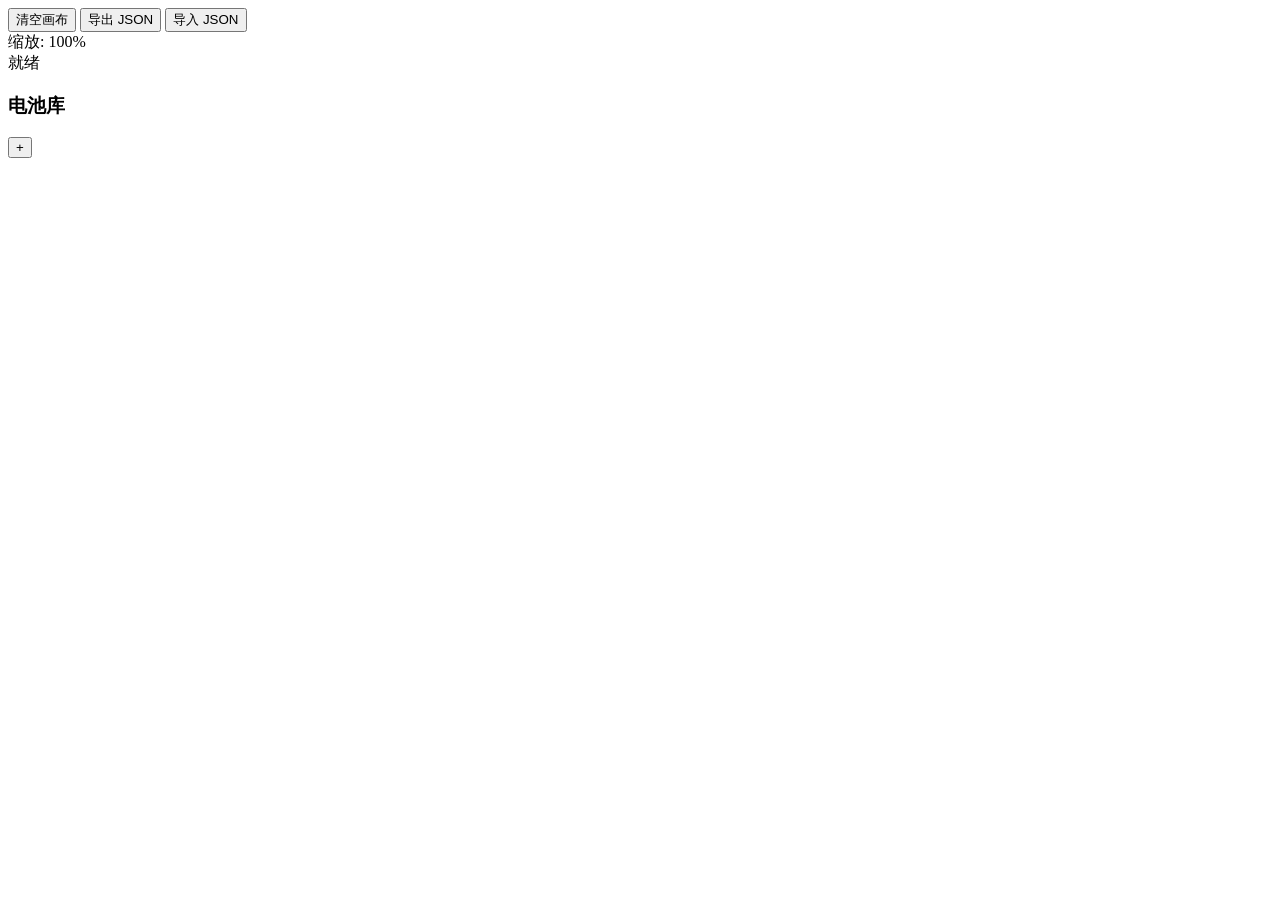
==== index.html @ bd3c2649 "Create index.html" ====
<!DOCTYPE html>
<html lang="zh-CN">
<head>
    <meta charset="UTF-8">
    <meta name="viewport" content="width=device-width, initial-scale=1.0, user-scalable=no">
    <title>Grasshopper 风格电池编辑器</title>
    <link rel="stylesheet" href="css/style.css">
</head>
<body>
    <div class="app-container">
        <!-- 顶部工具栏 -->
        <div class="toolbar">
            <div class="toolbar-left">
                <button id="clearCanvas" class="tool-btn">清空画布</button>
                <button id="exportJson" class="tool-btn">导出 JSON</button>
                <button id="importJson" class="tool-btn">导入 JSON</button>
                <input type="file" id="importFile" accept=".json" style="display: none;">
            </div>
            <div class="toolbar-center">
                <span class="zoom-info">缩放: <span id="zoomLevel">100</span>%</span>
            </div>
            <div class="toolbar-right">
                <span class="status" id="status">就绪</span>
            </div>
        </div>

        <!-- 主体区域 -->
        <div class="main-content">
            <!-- 左侧电池库 -->
            <div class="component-library">
                <div class="library-header">
                    <h3>电池库</h3>
                    <button id="addCustomComponent" class="icon-btn" title="添加自定义电池">+</button>
                </div>
                <div class="library-items" id="componentLibrary">
                    <!-- 预设电池组件将动态生成 -->
                </div>
            </div>

            <!-- 右侧画布区域 -->
            <div class="canvas-container">
                <canvas id="canvas" class="canvas"></canvas>
                <!-- 右键菜单 -->
                <div class="context-menu" id="contextMenu" style="display: none;">
                    <div class="context-item" data-action="delete">删除电池</div>
                    <div class="context-item" data-action="rename">重命名</div>
                    <div class="context-item" data-action="addInput">添加输入端口</div>
                    <div class="context-item" data-action="addOutput">添加输出端口</div>
                    <div class="context-divider"></div>
                    <div class="context-item" data-action="duplicate">复制</div>
                </div>
            </div>
        </div>
    </div>

    <script src="js/components.js"></script>
    <script src="js/canvas.js"></script>
    <script src="js/main.js"></script>
</body>
</html>
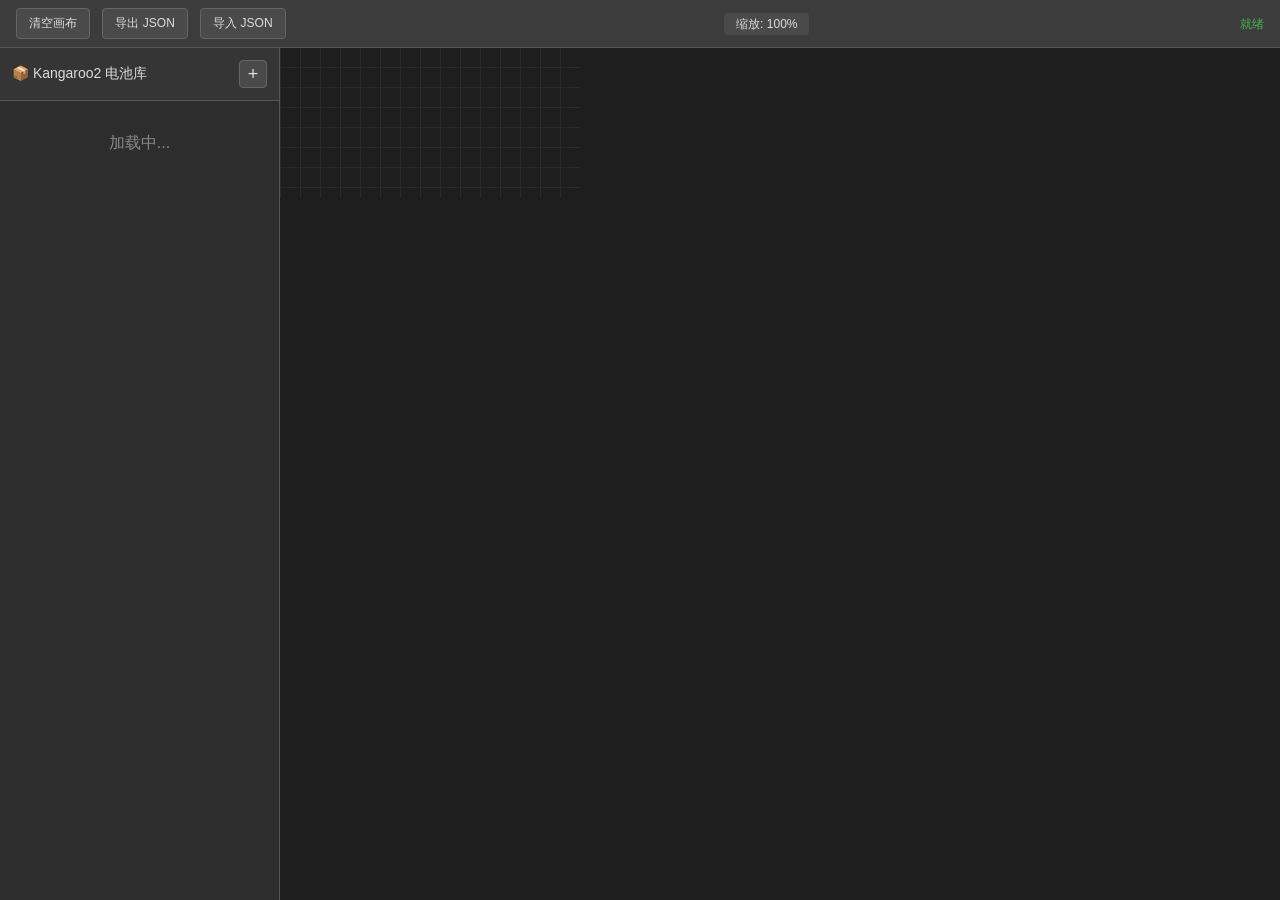
==== commit 4d89f0b3: "Update index.html" ====
--- a/index.html
+++ b/index.html
@@ -3,7 +3,7 @@
 <head>
     <meta charset="UTF-8">
     <meta name="viewport" content="width=device-width, initial-scale=1.0, user-scalable=no">
-    <title>Grasshopper 风格电池编辑器</title>
+    <title>Grasshopper 风格电池编辑器 - Kangaroo2</title>
     <link rel="stylesheet" href="css/style.css">
 </head>
 <body>
@@ -29,11 +29,12 @@
             <!-- 左侧电池库 -->
             <div class="component-library">
                 <div class="library-header">
-                    <h3>电池库</h3>
+                    <h3>📦 Kangaroo2 电池库</h3>
                     <button id="addCustomComponent" class="icon-btn" title="添加自定义电池">+</button>
                 </div>
                 <div class="library-items" id="componentLibrary">
-                    <!-- 预设电池组件将动态生成 -->
+                    <!-- 电池将动态生成 -->
+                    <div style="color: #888; text-align: center; padding: 20px;">加载中...</div>
                 </div>
             </div>
 
@@ -42,12 +43,12 @@
                 <canvas id="canvas" class="canvas"></canvas>
                 <!-- 右键菜单 -->
                 <div class="context-menu" id="contextMenu" style="display: none;">
-                    <div class="context-item" data-action="delete">删除电池</div>
-                    <div class="context-item" data-action="rename">重命名</div>
-                    <div class="context-item" data-action="addInput">添加输入端口</div>
-                    <div class="context-item" data-action="addOutput">添加输出端口</div>
+                    <div class="context-item" data-action="delete">🗑️ 删除电池</div>
+                    <div class="context-item" data-action="rename">✏️ 重命名</div>
+                    <div class="context-item" data-action="addInput">➕ 添加输入端口</div>
+                    <div class="context-item" data-action="addOutput">➕ 添加输出端口</div>
                     <div class="context-divider"></div>
-                    <div class="context-item" data-action="duplicate">复制</div>
+                    <div class="context-item" data-action="duplicate">📋 复制</div>
                 </div>
             </div>
         </div>
--- a/css/style.css
+++ b/css/style.css
@@ -0,0 +1,285 @@
+* {
+    margin: 0;
+    padding: 0;
+    box-sizing: border-box;
+    user-select: none;
+}
+
+body {
+    font-family: 'Segoe UI', Tahoma, Geneva, Verdana, sans-serif;
+    overflow: hidden;
+    background: #2a2a2a;
+}
+
+.app-container {
+    display: flex;
+    flex-direction: column;
+    height: 100vh;
+    width: 100vw;
+}
+
+/* 工具栏样式 */
+.toolbar {
+    background: #3c3c3c;
+    border-bottom: 1px solid #555;
+    padding: 8px 16px;
+    display: flex;
+    justify-content: space-between;
+    align-items: center;
+    color: #ddd;
+    height: 48px;
+}
+
+.tool-btn {
+    background: #4a4a4a;
+    border: 1px solid #666;
+    color: #ddd;
+    padding: 6px 12px;
+    margin-right: 8px;
+    cursor: pointer;
+    border-radius: 4px;
+    font-size: 12px;
+    transition: all 0.2s;
+}
+
+.tool-btn:hover {
+    background: #5a5a5a;
+    border-color: #888;
+}
+
+.tool-btn:active {
+    transform: scale(0.98);
+}
+
+.zoom-info {
+    background: #4a4a4a;
+    padding: 4px 12px;
+    border-radius: 4px;
+    font-size: 12px;
+}
+
+.status {
+    font-size: 12px;
+    color: #4caf50;
+}
+
+/* 主内容区域 */
+.main-content {
+    display: flex;
+    flex: 1;
+    overflow: hidden;
+}
+
+/* 左侧组件库 */
+.component-library {
+    width: 280px;
+    background: #2d2d2d;
+    border-right: 1px solid #555;
+    display: flex;
+    flex-direction: column;
+    overflow: hidden;
+}
+
+.library-header {
+    padding: 12px;
+    background: #353535;
+    border-bottom: 1px solid #555;
+    display: flex;
+    justify-content: space-between;
+    align-items: center;
+}
+
+.library-header h3 {
+    color: #ddd;
+    font-size: 14px;
+    font-weight: normal;
+}
+
+.icon-btn {
+    background: #4a4a4a;
+    border: 1px solid #666;
+    color: #ddd;
+    width: 28px;
+    height: 28px;
+    border-radius: 4px;
+    cursor: pointer;
+    font-size: 18px;
+    transition: all 0.2s;
+}
+
+.icon-btn:hover {
+    background: #5a5a5a;
+}
+
+.library-items {
+    flex: 1;
+    overflow-y: auto;
+    padding: 12px;
+}
+
+.component-item {
+    background: #3a3a3a;
+    border: 1px solid #555;
+    border-radius: 6px;
+    padding: 10px;
+    margin-bottom: 10px;
+    cursor: grab;
+    transition: all 0.2s;
+    user-select: none;
+}
+
+.component-item:hover {
+    background: #454545;
+    border-color: #777;
+    transform: translateX(2px);
+}
+
+.component-item:active {
+    cursor: grabbing;
+}
+
+.component-name {
+    color: #ffaa00;
+    font-weight: bold;
+    font-size: 12px;
+    margin-bottom: 6px;
+}
+
+.component-ports {
+    display: flex;
+    justify-content: space-between;
+    font-size: 10px;
+    color: #aaa;
+}
+
+.component-inputs, .component-outputs {
+    display: flex;
+    gap: 8px;
+}
+
+/* 画布容器 */
+.canvas-container {
+    flex: 1;
+    position: relative;
+    background: #1e1e1e;
+    overflow: hidden;
+}
+
+.canvas {
+    position: absolute;
+    top: 0;
+    left: 0;
+    cursor: default;
+    background: 
+        linear-gradient(90deg, #2a2a2a 1px, transparent 1px),
+        linear-gradient(0deg, #2a2a2a 1px, transparent 1px);
+    background-size: 20px 20px;
+}
+
+/* 右键菜单 */
+.context-menu {
+    position: fixed;
+    background: #3c3c3c;
+    border: 1px solid #555;
+    border-radius: 4px;
+    box-shadow: 2px 2px 8px rgba(0,0,0,0.3);
+    min-width: 160px;
+    z-index: 1000;
+}
+
+.context-item {
+    padding: 8px 16px;
+    color: #ddd;
+    font-size: 12px;
+    cursor: pointer;
+    transition: background 0.2s;
+}
+
+.context-item:hover {
+    background: #4a6a9e;
+}
+
+.context-divider {
+    height: 1px;
+    background: #555;
+    margin: 4px 0;
+}
+
+/* 自定义对话框 */
+.modal {
+    position: fixed;
+    top: 0;
+    left: 0;
+    width: 100%;
+    height: 100%;
+    background: rgba(0,0,0,0.7);
+    display: flex;
+    justify-content: center;
+    align-items: center;
+    z-index: 2000;
+}
+
+.modal-content {
+    background: #3c3c3c;
+    border: 1px solid #666;
+    border-radius: 8px;
+    padding: 20px;
+    min-width: 300px;
+}
+
+.modal-content h3 {
+    color: #ddd;
+    margin-bottom: 16px;
+}
+
+.modal-content input {
+    width: 100%;
+    padding: 8px;
+    margin-bottom: 16px;
+    background: #4a4a4a;
+    border: 1px solid #666;
+    color: #ddd;
+    border-radius: 4px;
+}
+
+.modal-buttons {
+    display: flex;
+    gap: 10px;
+    justify-content: flex-end;
+}
+
+.modal-buttons button {
+    padding: 6px 16px;
+    cursor: pointer;
+    border: none;
+    border-radius: 4px;
+}
+
+.modal-buttons button:first-child {
+    background: #4a6a9e;
+    color: white;
+}
+
+.modal-buttons button:last-child {
+    background: #5a5a5a;
+    color: #ddd;
+}
+
+/* 滚动条样式 */
+::-webkit-scrollbar {
+    width: 8px;
+    height: 8px;
+}
+
+::-webkit-scrollbar-track {
+    background: #2d2d2d;
+}
+
+::-webkit-scrollbar-thumb {
+    background: #555;
+    border-radius: 4px;
+}
+
+::-webkit-scrollbar-thumb:hover {
+    background: #666;
+}
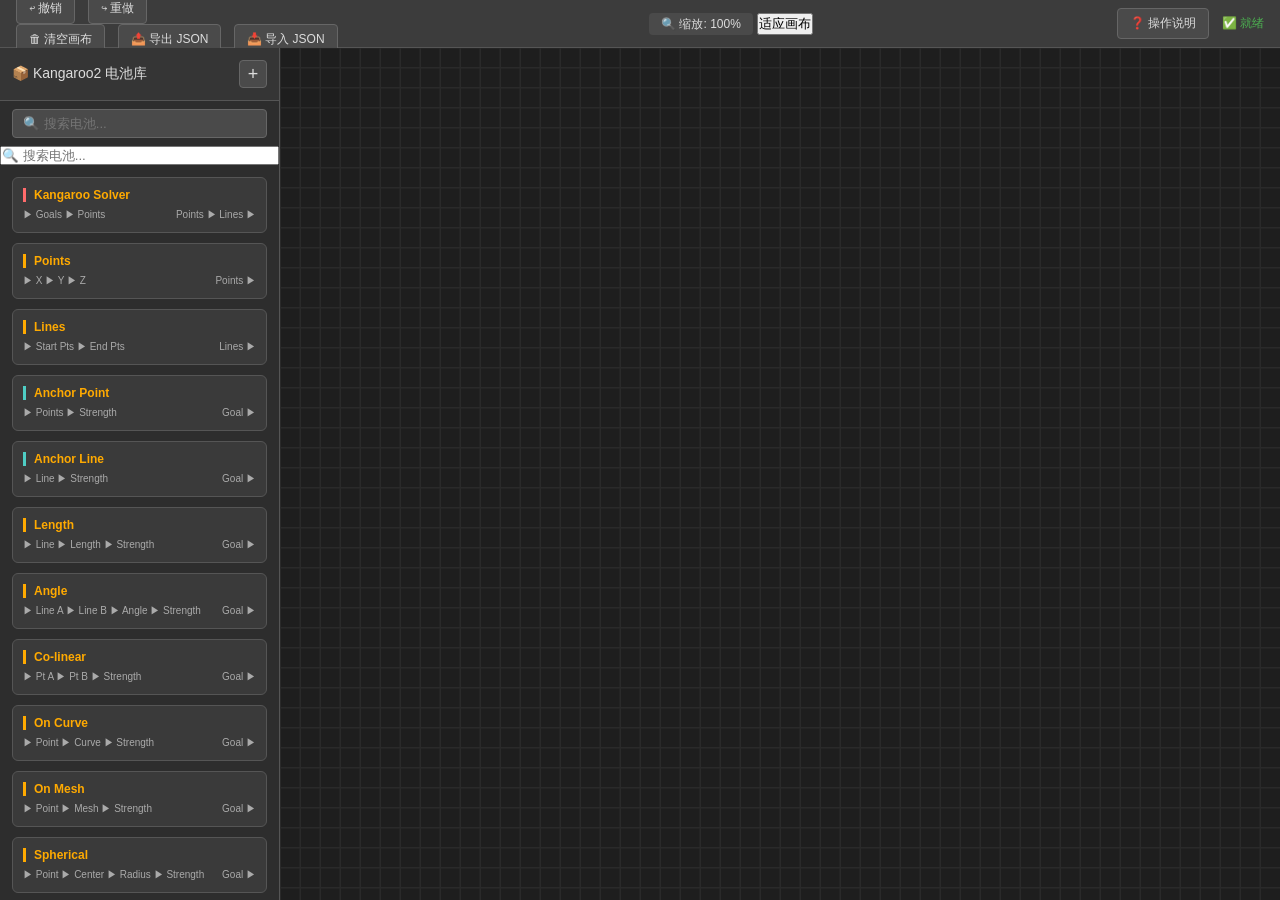
==== commit 7a094c25: "Update index.html" ====
--- a/index.html
+++ b/index.html
@@ -11,16 +11,21 @@
         <!-- 顶部工具栏 -->
         <div class="toolbar">
             <div class="toolbar-left">
-                <button id="clearCanvas" class="tool-btn">清空画布</button>
-                <button id="exportJson" class="tool-btn">导出 JSON</button>
-                <button id="importJson" class="tool-btn">导入 JSON</button>
+                <button id="undoBtn" class="tool-btn" title="撤销 (Ctrl+Z)">↩ 撤销</button>
+                <button id="redoBtn" class="tool-btn" title="重做 (Ctrl+Y)">↪ 重做</button>
+                <div class="toolbar-divider"></div>
+                <button id="clearCanvas" class="tool-btn">🗑 清空画布</button>
+                <button id="exportJson" class="tool-btn">📤 导出 JSON</button>
+                <button id="importJson" class="tool-btn">📥 导入 JSON</button>
                 <input type="file" id="importFile" accept=".json" style="display: none;">
             </div>
             <div class="toolbar-center">
-                <span class="zoom-info">缩放: <span id="zoomLevel">100</span>%</span>
+                <span class="zoom-info">🔍 缩放: <span id="zoomLevel">100</span>%</span>
+                <button id="zoomFit" class="tool-btn-small">适应画布</button>
             </div>
             <div class="toolbar-right">
-                <span class="status" id="status">就绪</span>
+                <button id="showHelp" class="tool-btn">❓ 操作说明</button>
+                <span class="status" id="status">✅ 就绪</span>
             </div>
         </div>
 
@@ -32,8 +37,8 @@
                     <h3>📦 Kangaroo2 电池库</h3>
                     <button id="addCustomComponent" class="icon-btn" title="添加自定义电池">+</button>
                 </div>
+                <input type="text" id="librarySearch" class="library-search" placeholder="🔍 搜索电池...">
                 <div class="library-items" id="componentLibrary">
-                    <!-- 电池将动态生成 -->
                     <div style="color: #888; text-align: center; padding: 20px;">加载中...</div>
                 </div>
             </div>
@@ -43,13 +48,81 @@
                 <canvas id="canvas" class="canvas"></canvas>
                 <!-- 右键菜单 -->
                 <div class="context-menu" id="contextMenu" style="display: none;">
-                    <div class="context-item" data-action="delete">🗑️ 删除电池</div>
+                    <div class="context-item" data-action="delete">🗑️ 删除</div>
                     <div class="context-item" data-action="rename">✏️ 重命名</div>
-                    <div class="context-item" data-action="addInput">➕ 添加输入端口</div>
-                    <div class="context-item" data-action="addOutput">➕ 添加输出端口</div>
+                    <div class="context-item" data-action="addInput">➕ 添加输入</div>
+                    <div class="context-item" data-action="addOutput">➕ 添加输出</div>
                     <div class="context-divider"></div>
                     <div class="context-item" data-action="duplicate">📋 复制</div>
+                    <div class="context-item" data-action="color">🎨 设置颜色</div>
                 </div>
+                
+                <!-- 连接线右键菜单 -->
+                <div class="context-menu" id="connectionMenu" style="display: none;">
+                    <div class="context-item" data-action="deleteConnection">🔌 断开连接</div>
+                </div>
+            </div>
+        </div>
+    </div>
+
+    <!-- 操作说明模态框 -->
+    <div id="helpModal" class="modal" style="display: none;">
+        <div class="modal-content modal-large">
+            <h3>📖 操作说明</h3>
+            <div class="help-content">
+                <div class="help-section">
+                    <h4>🖱️ 基础操作</h4>
+                    <ul>
+                        <li><strong>添加电池</strong>：从左侧电池库拖拽到画布</li>
+                        <li><strong>移动电池</strong>：鼠标拖拽电池主体</li>
+                        <li><strong>连接电池</strong>：从一个端口拖拽到另一个端口</li>
+                        <li><strong>断开连接</strong>：右键点击连接线 → 断开连接</li>
+                        <li><strong>删除电池</strong>：右键点击电池 → 删除 / 按 Delete 键</li>
+                        <li><strong>重命名电池</strong>：右键点击电池 → 重命名</li>
+                        <li><strong>复制电池</strong>：右键点击电池 → 复制 / Ctrl+D</li>
+                        <li><strong>框选多个</strong>：按住 Shift + 鼠标拖拽框选</li>
+                        <li><strong>批量移动</strong>：框选后拖拽任意一个选中的电池</li>
+                    </ul>
+                </div>
+                <div class="help-section">
+                    <h4>🎨 电池定制</h4>
+                    <ul>
+                        <li><strong>添加端口</strong>：右键 → 添加输入/输出端口</li>
+                        <li><strong>设置颜色</strong>：右键 → 设置颜色</li>
+                        <li><strong>自定义电池</strong>：点击左侧库的 + 按钮创建新电池模板</li>
+                    </ul>
+                </div>
+                <div class="help-section">
+                    <h4>📐 画布控制</h4>
+                    <ul>
+                        <li><strong>缩放</strong>：鼠标滚轮</li>
+                        <li><strong>平移</strong>：鼠标中键/右键拖拽</li>
+                        <li><strong>适应画布</strong>：点击工具栏"适应画布"按钮</li>
+                    </ul>
+                </div>
+                <div class="help-section">
+                    <h4>⌨️ 快捷键</h4>
+                    <ul>
+                        <li><strong>Ctrl+Z</strong> - 撤销</li>
+                        <li><strong>Ctrl+Y / Ctrl+Shift+Z</strong> - 重做</li>
+                        <li><strong>Delete</strong> - 删除选中</li>
+                        <li><strong>Ctrl+D</strong> - 复制选中</li>
+                        <li><strong>Ctrl+A</strong> - 全选</li>
+                        <li><strong>Esc</strong> - 取消选择</li>
+                        <li><strong>Shift+拖拽</strong> - 框选多个</li>
+                    </ul>
+                </div>
+                <div class="help-section">
+                    <h4>💾 文件操作</h4>
+                    <ul>
+                        <li><strong>导出 JSON</strong>：保存当前工作到文件</li>
+                        <li><strong>导入 JSON</strong>：从文件恢复工作</li>
+                        <li><strong>清空画布</strong>：删除所有电池和连接</li>
+                    </ul>
+                </div>
+            </div>
+            <div class="modal-buttons">
+                <button id="closeHelpBtn">关闭</button>
             </div>
         </div>
     </div>
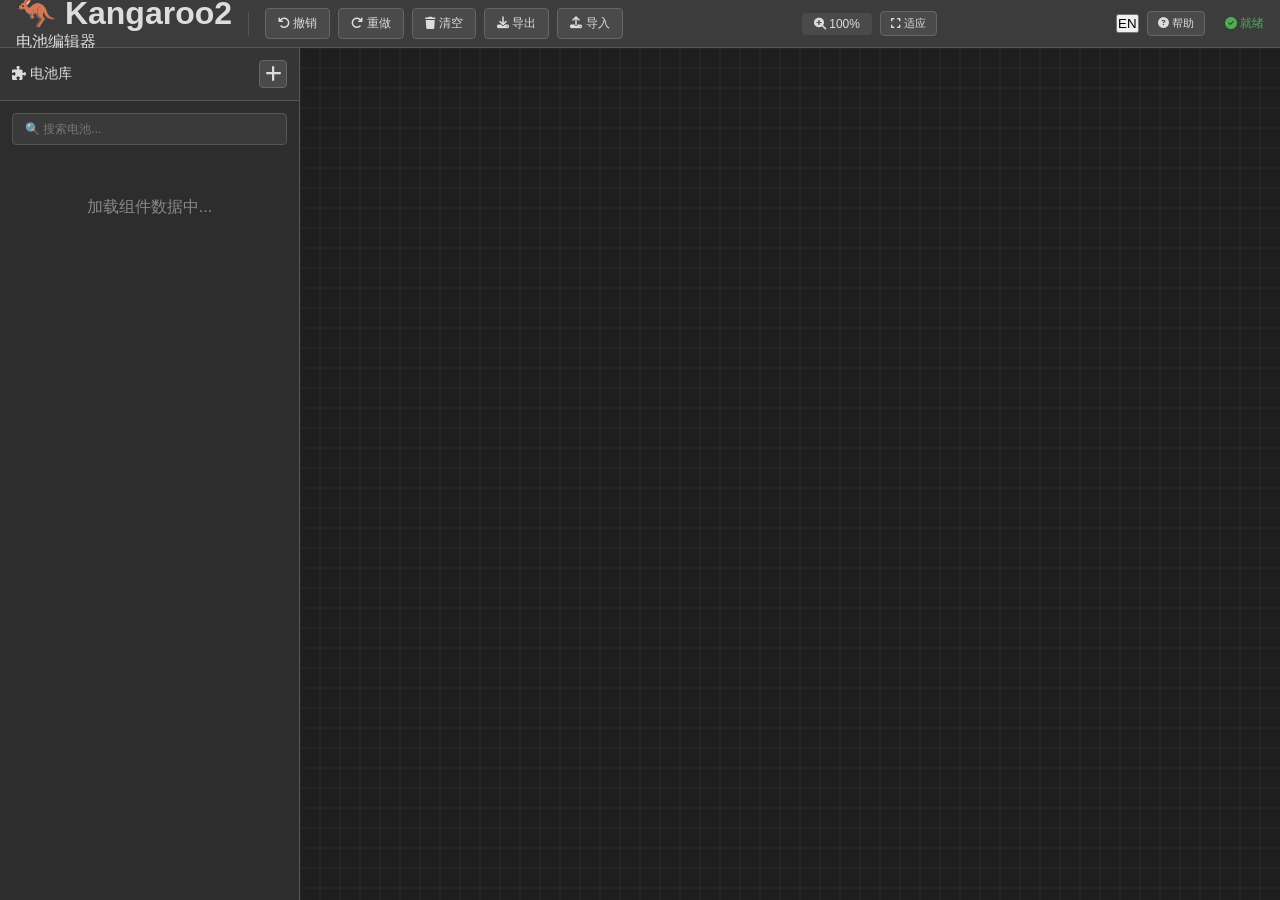
==== commit 5ab127ad: "Create index.html" ====
--- a/index.html
+++ b/index.html
@@ -3,7 +3,8 @@
 <head>
     <meta charset="UTF-8">
     <meta name="viewport" content="width=device-width, initial-scale=1.0, user-scalable=no">
-    <title>Grasshopper 风格电池编辑器 - Kangaroo2</title>
+    <link rel="stylesheet" href="https://cdnjs.cloudflare.com/ajax/libs/font-awesome/6.5.1/css/all.min.css">
+    <title>Kangaroo2 电池编辑器 - Grasshopper 风格</title>
     <link rel="stylesheet" href="css/style.css">
 </head>
 <body>
@@ -11,35 +12,41 @@
         <!-- 顶部工具栏 -->
         <div class="toolbar">
             <div class="toolbar-left">
-                <button id="undoBtn" class="tool-btn" title="撤销 (Ctrl+Z)">↩ 撤销</button>
-                <button id="redoBtn" class="tool-btn" title="重做 (Ctrl+Y)">↪ 重做</button>
+                <div class="logo-area">
+                    <h1>🦘 Kangaroo2</h1>
+                    <span class="subtitle">电池编辑器</span>
+                </div>
                 <div class="toolbar-divider"></div>
-                <button id="clearCanvas" class="tool-btn">🗑 清空画布</button>
-                <button id="exportJson" class="tool-btn">📤 导出 JSON</button>
-                <button id="importJson" class="tool-btn">📥 导入 JSON</button>
+                <button id="undoBtn" class="tool-btn" title="撤销 (Ctrl+Z)"><i class="fas fa-undo"></i> 撤销</button>
+                <button id="redoBtn" class="tool-btn" title="重做 (Ctrl+Y)"><i class="fas fa-redo"></i> 重做</button>
+                <button id="clearCanvas" class="tool-btn"><i class="fas fa-trash"></i> 清空</button>
+                <button id="exportJson" class="tool-btn"><i class="fas fa-download"></i> 导出</button>
+                <button id="importJson" class="tool-btn"><i class="fas fa-upload"></i> 导入</button>
                 <input type="file" id="importFile" accept=".json" style="display: none;">
             </div>
             <div class="toolbar-center">
-                <span class="zoom-info">🔍 缩放: <span id="zoomLevel">100</span>%</span>
-                <button id="zoomFit" class="tool-btn-small">适应画布</button>
+                <span class="zoom-info"><i class="fas fa-search-plus"></i> <span id="zoomLevel">100</span>%</span>
+                <button id="zoomFit" class="tool-btn-small"><i class="fas fa-expand"></i> 适应</button>
             </div>
             <div class="toolbar-right">
-                <button id="showHelp" class="tool-btn">❓ 操作说明</button>
-                <span class="status" id="status">✅ 就绪</span>
+                <button id="langBtn" class="lang-switch">EN</button>
+                <button id="showHelp" class="tool-btn-small"><i class="fas fa-question-circle"></i> 帮助</button>
+                <span class="status" id="status"><i class="fas fa-check-circle"></i> 就绪</span>
             </div>
         </div>
 
         <!-- 主体区域 -->
         <div class="main-content">
-            <!-- 左侧电池库 -->
+            <!-- 左侧电池库（卡片风格） -->
             <div class="component-library">
                 <div class="library-header">
-                    <h3>📦 Kangaroo2 电池库</h3>
-                    <button id="addCustomComponent" class="icon-btn" title="添加自定义电池">+</button>
+                    <h3><i class="fas fa-puzzle-piece"></i> 电池库</h3>
+                    <button id="addCustomComponent" class="icon-btn" title="添加自定义电池"><i class="fas fa-plus"></i></button>
                 </div>
                 <input type="text" id="librarySearch" class="library-search" placeholder="🔍 搜索电池...">
-                <div class="library-items" id="componentLibrary">
-                    <div style="color: #888; text-align: center; padding: 20px;">加载中...</div>
+                <div class="categories-container" id="categoriesContainer">
+                    <!-- 分类卡片将动态生成 -->
+                    <div style="color: #888; text-align: center; padding: 40px;">加载组件数据中...</div>
                 </div>
             </div>
 
@@ -48,81 +55,83 @@
                 <canvas id="canvas" class="canvas"></canvas>
                 <!-- 右键菜单 -->
                 <div class="context-menu" id="contextMenu" style="display: none;">
-                    <div class="context-item" data-action="delete">🗑️ 删除</div>
-                    <div class="context-item" data-action="rename">✏️ 重命名</div>
-                    <div class="context-item" data-action="addInput">➕ 添加输入</div>
-                    <div class="context-item" data-action="addOutput">➕ 添加输出</div>
+                    <div class="context-item" data-action="delete"><i class="fas fa-trash"></i> 删除</div>
+                    <div class="context-item" data-action="rename"><i class="fas fa-edit"></i> 重命名</div>
+                    <div class="context-item" data-action="addInput"><i class="fas fa-plus-circle"></i> 添加输入</div>
+                    <div class="context-item" data-action="addOutput"><i class="fas fa-plus-circle"></i> 添加输出</div>
                     <div class="context-divider"></div>
-                    <div class="context-item" data-action="duplicate">📋 复制</div>
-                    <div class="context-item" data-action="color">🎨 设置颜色</div>
+                    <div class="context-item" data-action="duplicate"><i class="fas fa-copy"></i> 复制</div>
+                    <div class="context-item" data-action="color"><i class="fas fa-palette"></i> 设置颜色</div>
                 </div>
-                
-                <!-- 连接线右键菜单 -->
                 <div class="context-menu" id="connectionMenu" style="display: none;">
-                    <div class="context-item" data-action="deleteConnection">🔌 断开连接</div>
+                    <div class="context-item" data-action="deleteConnection"><i class="fas fa-plug"></i> 断开连接</div>
                 </div>
             </div>
         </div>
-    </div>
 
-    <!-- 操作说明模态框 -->
-    <div id="helpModal" class="modal" style="display: none;">
-        <div class="modal-content modal-large">
-            <h3>📖 操作说明</h3>
-            <div class="help-content">
-                <div class="help-section">
-                    <h4>🖱️ 基础操作</h4>
-                    <ul>
-                        <li><strong>添加电池</strong>：从左侧电池库拖拽到画布</li>
-                        <li><strong>移动电池</strong>：鼠标拖拽电池主体</li>
-                        <li><strong>连接电池</strong>：从一个端口拖拽到另一个端口</li>
-                        <li><strong>断开连接</strong>：右键点击连接线 → 断开连接</li>
-                        <li><strong>删除电池</strong>：右键点击电池 → 删除 / 按 Delete 键</li>
-                        <li><strong>重命名电池</strong>：右键点击电池 → 重命名</li>
-                        <li><strong>复制电池</strong>：右键点击电池 → 复制 / Ctrl+D</li>
-                        <li><strong>框选多个</strong>：按住 Shift + 鼠标拖拽框选</li>
-                        <li><strong>批量移动</strong>：框选后拖拽任意一个选中的电池</li>
-                    </ul>
+        <!-- 帮助模态框 -->
+        <div id="helpModal" class="modal" style="display: none;">
+            <div class="modal-content modal-large">
+                <h3><i class="fas fa-question-circle"></i> 操作说明</h3>
+                <div class="help-content">
+                    <div class="help-section">
+                        <h4><i class="fas fa-mouse-pointer"></i> 基础操作</h4>
+                        <ul>
+                            <li><strong>添加电池</strong>：从左侧电池库拖拽到画布</li>
+                            <li><strong>移动电池</strong>：鼠标拖拽电池主体</li>
+                            <li><strong>连接电池</strong>：从一个端口拖拽到另一个端口</li>
+                            <li><strong>断开连接</strong>：右键点击连接线 → 断开连接</li>
+                            <li><strong>删除电池</strong>：右键 → 删除 / 按 Delete 键</li>
+                        </ul>
+                    </div>
+                    <div class="help-section">
+                        <h4><i class="fas fa-vector-square"></i> 框选与多选</h4>
+                        <ul>
+                            <li><strong>框选多个</strong>：按住 Shift + 鼠标拖拽</li>
+                            <li><strong>批量移动</strong>：框选后拖拽任意选中电池</li>
+                            <li><strong>全选</strong>：Ctrl + A</li>
+                            <li><strong>取消选择</strong>：Esc</li>
+                        </ul>
+                    </div>
+                    <div class="help-section">
+                        <h4><i class="fas fa-cog"></i> 电池定制</h4>
+                        <ul>
+                            <li><strong>重命名</strong>：右键 → 重命名</li>
+                            <li><strong>添加端口</strong>：右键 → 添加输入/输出</li>
+                            <li><strong>设置颜色</strong>：右键 → 设置颜色</li>
+                            <li><strong>复制电池</strong>：右键 → 复制 / Ctrl+D</li>
+                        </ul>
+                    </div>
+                    <div class="help-section">
+                        <h4><i class="fas fa-hand-paper"></i> 画布控制</h4>
+                        <ul>
+                            <li><strong>缩放</strong>：鼠标滚轮</li>
+                            <li><strong>平移</strong>：鼠标中键/右键拖拽</li>
+                            <li><strong>适应画布</strong>：点击适应按钮</li>
+                        </ul>
+                    </div>
+                    <div class="help-section">
+                        <h4><i class="fas fa-keyboard"></i> 快捷键</h4>
+                        <ul>
+                            <li><strong>Ctrl+Z</strong> - 撤销</li>
+                            <li><strong>Ctrl+Y</strong> - 重做</li>
+                            <li><strong>Delete</strong> - 删除</li>
+                            <li><strong>Ctrl+D</strong> - 复制</li>
+                            <li><strong>Ctrl+A</strong> - 全选</li>
+                        </ul>
+                    </div>
+                    <div class="help-section">
+                        <h4><i class="fas fa-save"></i> 文件操作</h4>
+                        <ul>
+                            <li><strong>导出 JSON</strong>：保存当前工作</li>
+                            <li><strong>导入 JSON</strong>：恢复工作</li>
+                            <li><strong>清空画布</strong>：删除所有内容</li>
+                        </ul>
+                    </div>
                 </div>
-                <div class="help-section">
-                    <h4>🎨 电池定制</h4>
-                    <ul>
-                        <li><strong>添加端口</strong>：右键 → 添加输入/输出端口</li>
-                        <li><strong>设置颜色</strong>：右键 → 设置颜色</li>
-                        <li><strong>自定义电池</strong>：点击左侧库的 + 按钮创建新电池模板</li>
-                    </ul>
+                <div class="modal-buttons">
+                    <button id="closeHelpBtn"><i class="fas fa-times"></i> 关闭</button>
                 </div>
-                <div class="help-section">
-                    <h4>📐 画布控制</h4>
-                    <ul>
-                        <li><strong>缩放</strong>：鼠标滚轮</li>
-                        <li><strong>平移</strong>：鼠标中键/右键拖拽</li>
-                        <li><strong>适应画布</strong>：点击工具栏"适应画布"按钮</li>
-                    </ul>
-                </div>
-                <div class="help-section">
-                    <h4>⌨️ 快捷键</h4>
-                    <ul>
-                        <li><strong>Ctrl+Z</strong> - 撤销</li>
-                        <li><strong>Ctrl+Y / Ctrl+Shift+Z</strong> - 重做</li>
-                        <li><strong>Delete</strong> - 删除选中</li>
-                        <li><strong>Ctrl+D</strong> - 复制选中</li>
-                        <li><strong>Ctrl+A</strong> - 全选</li>
-                        <li><strong>Esc</strong> - 取消选择</li>
-                        <li><strong>Shift+拖拽</strong> - 框选多个</li>
-                    </ul>
-                </div>
-                <div class="help-section">
-                    <h4>💾 文件操作</h4>
-                    <ul>
-                        <li><strong>导出 JSON</strong>：保存当前工作到文件</li>
-                        <li><strong>导入 JSON</strong>：从文件恢复工作</li>
-                        <li><strong>清空画布</strong>：删除所有电池和连接</li>
-                    </ul>
-                </div>
-            </div>
-            <div class="modal-buttons">
-                <button id="closeHelpBtn">关闭</button>
             </div>
         </div>
     </div>
--- a/css/style.css
+++ b/css/style.css
@@ -30,24 +30,47 @@
     height: 48px;
 }
 
+.toolbar-left, .toolbar-center, .toolbar-right {
+    display: flex;
+    align-items: center;
+    gap: 8px;
+}
+
+.toolbar-divider {
+    width: 1px;
+    height: 24px;
+    background: #555;
+    margin: 0 8px;
+}
+
 .tool-btn {
     background: #4a4a4a;
     border: 1px solid #666;
     color: #ddd;
     padding: 6px 12px;
-    margin-right: 8px;
-    cursor: pointer;
-    border-radius: 4px;
-    font-size: 12px;
-    transition: all 0.2s;
-}
-
-.tool-btn:hover {
+    cursor: pointer;
+    border-radius: 4px;
+    font-size: 12px;
+    transition: all 0.2s;
+}
+
+.tool-btn-small {
+    background: #4a4a4a;
+    border: 1px solid #666;
+    color: #ddd;
+    padding: 4px 10px;
+    cursor: pointer;
+    border-radius: 4px;
+    font-size: 11px;
+    transition: all 0.2s;
+}
+
+.tool-btn:hover, .tool-btn-small:hover {
     background: #5a5a5a;
     border-color: #888;
 }
 
-.tool-btn:active {
+.tool-btn:active, .tool-btn-small:active {
     transform: scale(0.98);
 }
 
@@ -61,6 +84,7 @@
 .status {
     font-size: 12px;
     color: #4caf50;
+    margin-left: 12px;
 }
 
 /* 主内容区域 */
@@ -72,7 +96,7 @@
 
 /* 左侧组件库 */
 .component-library {
-    width: 280px;
+    width: 300px;
     background: #2d2d2d;
     border-right: 1px solid #555;
     display: flex;
@@ -111,10 +135,26 @@
     background: #5a5a5a;
 }
 
+.library-search {
+    width: calc(100% - 24px);
+    margin: 12px;
+    padding: 8px 12px;
+    background: #3a3a3a;
+    border: 1px solid #555;
+    color: #ddd;
+    border-radius: 4px;
+    font-size: 12px;
+}
+
+.library-search:focus {
+    outline: none;
+    border-color: #ffaa00;
+}
+
 .library-items {
     flex: 1;
     overflow-y: auto;
-    padding: 12px;
+    padding: 0 12px 12px 12px;
 }
 
 .component-item {
@@ -126,6 +166,7 @@
     cursor: grab;
     transition: all 0.2s;
     user-select: none;
+    position: relative;
 }
 
 .component-item:hover {
@@ -139,22 +180,26 @@
 }
 
 .component-name {
-    color: #ffaa00;
     font-weight: bold;
     font-size: 12px;
-    margin-bottom: 6px;
+    margin-bottom: 8px;
+    padding-left: 8px;
+    font-family: 'Segoe UI', monospace;
 }
 
 .component-ports {
     display: flex;
     justify-content: space-between;
-    font-size: 10px;
-    color: #aaa;
-}
-
-.component-inputs, .component-outputs {
-    display: flex;
-    gap: 8px;
+    font-size: 9px;
+    font-family: 'Consolas', monospace;
+}
+
+.component-inputs {
+    color: #4caf50;
+}
+
+.component-outputs {
+    color: #ff9800;
 }
 
 /* 画布容器 */
@@ -170,10 +215,6 @@
     top: 0;
     left: 0;
     cursor: default;
-    background: 
-        linear-gradient(90deg, #2a2a2a 1px, transparent 1px),
-        linear-gradient(0deg, #2a2a2a 1px, transparent 1px);
-    background-size: 20px 20px;
 }
 
 /* 右键菜单 */
@@ -183,7 +224,7 @@
     border: 1px solid #555;
     border-radius: 4px;
     box-shadow: 2px 2px 8px rgba(0,0,0,0.3);
-    min-width: 160px;
+    min-width: 150px;
     z-index: 1000;
 }
 
@@ -205,14 +246,14 @@
     margin: 4px 0;
 }
 
-/* 自定义对话框 */
+/* 模态框 */
 .modal {
     position: fixed;
     top: 0;
     left: 0;
     width: 100%;
     height: 100%;
-    background: rgba(0,0,0,0.7);
+    background: rgba(0,0,0,0.8);
     display: flex;
     justify-content: center;
     align-items: center;
@@ -223,36 +264,55 @@
     background: #3c3c3c;
     border: 1px solid #666;
     border-radius: 8px;
-    padding: 20px;
-    min-width: 300px;
+    padding: 24px;
+    min-width: 350px;
+}
+
+.modal-large {
+    min-width: 600px;
+    max-width: 800px;
+    max-height: 80vh;
+    overflow-y: auto;
 }
 
 .modal-content h3 {
-    color: #ddd;
-    margin-bottom: 16px;
-}
-
-.modal-content input {
+    color: #ffaa00;
+    margin-bottom: 20px;
+    font-size: 18px;
+}
+
+.modal-content input, .modal-content select {
     width: 100%;
-    padding: 8px;
+    padding: 8px 12px;
     margin-bottom: 16px;
     background: #4a4a4a;
     border: 1px solid #666;
     color: #ddd;
     border-radius: 4px;
+    font-size: 14px;
+}
+
+.modal-content label {
+    display: block;
+    color: #ddd;
+    margin-bottom: 6px;
+    font-size: 12px;
 }
 
 .modal-buttons {
     display: flex;
     gap: 10px;
     justify-content: flex-end;
+    margin-top: 20px;
 }
 
 .modal-buttons button {
-    padding: 6px 16px;
+    padding: 8px 20px;
     cursor: pointer;
     border: none;
     border-radius: 4px;
+    font-size: 12px;
+    transition: all 0.2s;
 }
 
 .modal-buttons button:first-child {
@@ -263,6 +323,71 @@
 .modal-buttons button:last-child {
     background: #5a5a5a;
     color: #ddd;
+}
+
+.modal-buttons button:hover {
+    filter: brightness(1.1);
+}
+
+/* 操作说明样式 */
+.help-content {
+    display: grid;
+    grid-template-columns: repeat(2, 1fr);
+    gap: 20px;
+}
+
+.help-section {
+    background: #353535;
+    padding: 12px 16px;
+    border-radius: 6px;
+}
+
+.help-section h4 {
+    color: #ffaa00;
+    margin-bottom: 10px;
+    font-size: 13px;
+}
+
+.help-section ul {
+    list-style: none;
+    padding-left: 0;
+}
+
+.help-section li {
+    color: #ccc;
+    font-size: 11px;
+    margin-bottom: 6px;
+    line-height: 1.4;
+}
+
+.help-section li strong {
+    color: #ffaa00;
+}
+
+/* 颜色选择器 */
+.color-picker {
+    display: flex;
+    gap: 10px;
+    flex-wrap: wrap;
+    margin-bottom: 16px;
+}
+
+.color-option {
+    width: 32px;
+    height: 32px;
+    border-radius: 4px;
+    cursor: pointer;
+    border: 2px solid transparent;
+    transition: all 0.2s;
+}
+
+.color-option:hover {
+    transform: scale(1.1);
+    border-color: white;
+}
+
+.color-option.selected {
+    border-color: #ffaa00;
 }
 
 /* 滚动条样式 */
@@ -283,3 +408,17 @@
 ::-webkit-scrollbar-thumb:hover {
     background: #666;
 }
+
+/* 框选矩形 */
+.selection-rect {
+    position: absolute;
+    border: 1px dashed #ffaa00;
+    background: rgba(255, 170, 0, 0.1);
+    pointer-events: none;
+    z-index: 100;
+}
+
+/* 多选高亮 */
+.component-multi-selected {
+    filter: drop-shadow(0 0 3px #ffaa00);
+}
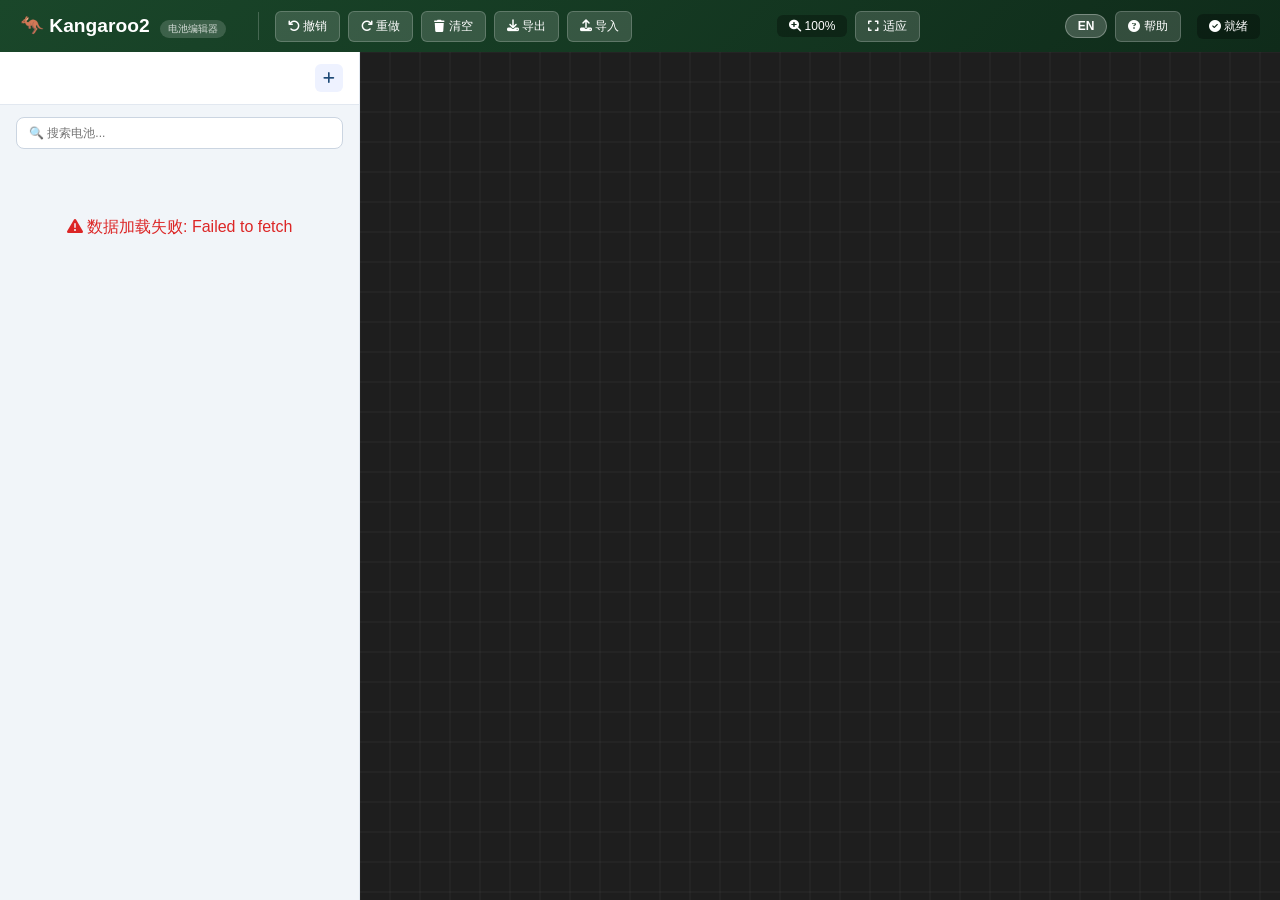
==== commit 049ad70b: "更新 index.html" ====
--- a/index.html
+++ b/index.html
@@ -2,7 +2,7 @@
 <html lang="zh-CN">
 <head>
     <meta charset="UTF-8">
-    <meta name="viewport" content="width=device-width, initial-scale=1.0, user-scalable=no">
+    <meta name="viewport" content="width=device-width, initial-scale=1.0, user-scalable=no, viewport-fit=cover">
     <link rel="stylesheet" href="https://cdnjs.cloudflare.com/ajax/libs/font-awesome/6.5.1/css/all.min.css">
     <title>Kangaroo2 电池编辑器 - Grasshopper 风格</title>
     <link rel="stylesheet" href="css/style.css">
@@ -37,15 +37,17 @@
 
         <!-- 主体区域 -->
         <div class="main-content">
-            <!-- 左侧电池库（卡片风格） -->
+            <!-- 左侧电池库 -->
             <div class="component-library">
+                <!-- 菜单切换栏 - 动态生成 -->
                 <div class="library-header">
-                    <h3><i class="fas fa-puzzle-piece"></i> 电池库</h3>
+                    <div class="library-tabs" id="libraryTabs">
+                        <!-- 菜单按钮将动态生成 -->
+                    </div>
                     <button id="addCustomComponent" class="icon-btn" title="添加自定义电池"><i class="fas fa-plus"></i></button>
                 </div>
                 <input type="text" id="librarySearch" class="library-search" placeholder="🔍 搜索电池...">
                 <div class="categories-container" id="categoriesContainer">
-                    <!-- 分类卡片将动态生成 -->
                     <div style="color: #888; text-align: center; padding: 40px;">加载组件数据中...</div>
                 </div>
             </div>
@@ -79,9 +81,9 @@
                         <ul>
                             <li><strong>添加电池</strong>：从左侧电池库拖拽到画布</li>
                             <li><strong>移动电池</strong>：鼠标拖拽电池主体</li>
+                            <li><strong>调整大小</strong>：选中电池后拖拽黄色手柄</li>
                             <li><strong>连接电池</strong>：从一个端口拖拽到另一个端口</li>
                             <li><strong>断开连接</strong>：右键点击连接线 → 断开连接</li>
-                            <li><strong>删除电池</strong>：右键 → 删除 / 按 Delete 键</li>
                         </ul>
                     </div>
                     <div class="help-section">
@@ -105,27 +107,9 @@
                     <div class="help-section">
                         <h4><i class="fas fa-hand-paper"></i> 画布控制</h4>
                         <ul>
-                            <li><strong>缩放</strong>：鼠标滚轮</li>
-                            <li><strong>平移</strong>：鼠标中键/右键拖拽</li>
+                            <li><strong>缩放</strong>：鼠标滚轮 / 双指捏合</li>
+                            <li><strong>平移</strong>：鼠标中键/右键拖拽 / 单指拖拽</li>
                             <li><strong>适应画布</strong>：点击适应按钮</li>
-                        </ul>
-                    </div>
-                    <div class="help-section">
-                        <h4><i class="fas fa-keyboard"></i> 快捷键</h4>
-                        <ul>
-                            <li><strong>Ctrl+Z</strong> - 撤销</li>
-                            <li><strong>Ctrl+Y</strong> - 重做</li>
-                            <li><strong>Delete</strong> - 删除</li>
-                            <li><strong>Ctrl+D</strong> - 复制</li>
-                            <li><strong>Ctrl+A</strong> - 全选</li>
-                        </ul>
-                    </div>
-                    <div class="help-section">
-                        <h4><i class="fas fa-save"></i> 文件操作</h4>
-                        <ul>
-                            <li><strong>导出 JSON</strong>：保存当前工作</li>
-                            <li><strong>导入 JSON</strong>：恢复工作</li>
-                            <li><strong>清空画布</strong>：删除所有内容</li>
                         </ul>
                     </div>
                 </div>
@@ -140,4 +124,4 @@
     <script src="js/canvas.js"></script>
     <script src="js/main.js"></script>
 </body>
-</html>
+</html>
--- a/css/style.css
+++ b/css/style.css
@@ -6,9 +6,10 @@
 }
 
 body {
-    font-family: 'Segoe UI', Tahoma, Geneva, Verdana, sans-serif;
-    overflow: hidden;
-    background: #2a2a2a;
+    font-family: -apple-system, BlinkMacSystemFont, 'Segoe UI', Roboto, 'Helvetica Neue', sans-serif;
+    background: #f5f7fb;
+    color: #1e293b;
+    overflow: hidden;
 }
 
 .app-container {
@@ -18,191 +19,267 @@
     width: 100vw;
 }
 
-/* 工具栏样式 */
+/* ===== 工具栏 ===== */
 .toolbar {
-    background: #3c3c3c;
-    border-bottom: 1px solid #555;
-    padding: 8px 16px;
+    background: linear-gradient(135deg, #1a472a 0%, #0f2b1a 100%);
+    color: white;
+    padding: 0 20px;
+    height: 52px;
+    display: flex;
+    align-items: center;
+    justify-content: space-between;
+    flex-shrink: 0;
+}
+
+.logo-area {
+    display: flex;
+    align-items: baseline;
+    gap: 10px;
+    margin-right: 16px;
+}
+
+.logo-area h1 {
+    font-size: 1.2rem;
+    font-weight: 700;
+}
+
+.subtitle {
+    font-size: 0.65rem;
+    opacity: 0.8;
+    background: rgba(255,255,255,0.2);
+    padding: 2px 8px;
+    border-radius: 20px;
+}
+
+.toolbar-left, .toolbar-center, .toolbar-right {
+    display: flex;
+    align-items: center;
+    gap: 8px;
+}
+
+.toolbar-divider {
+    width: 1px;
+    height: 28px;
+    background: rgba(255,255,255,0.2);
+    margin: 0 8px;
+}
+
+.tool-btn, .tool-btn-small {
+    background: rgba(255,255,255,0.15);
+    border: 1px solid rgba(255,255,255,0.2);
+    color: white;
+    padding: 6px 12px;
+    cursor: pointer;
+    border-radius: 6px;
+    font-size: 12px;
+    transition: all 0.2s;
+}
+
+.tool-btn:hover, .tool-btn-small:hover {
+    background: rgba(255,255,255,0.25);
+}
+
+.tool-btn:active, .tool-btn-small:active {
+    transform: scale(0.98);
+}
+
+.lang-switch {
+    background: rgba(255,255,255,0.2);
+    border: 1px solid rgba(255,255,255,0.3);
+    color: white;
+    padding: 4px 12px;
+    border-radius: 30px;
+    font-weight: 600;
+    cursor: pointer;
+    font-size: 0.75rem;
+}
+
+.zoom-info {
+    background: rgba(0,0,0,0.3);
+    padding: 4px 12px;
+    border-radius: 6px;
+    font-size: 12px;
+}
+
+.status {
+    font-size: 12px;
+    background: rgba(0,0,0,0.3);
+    padding: 4px 12px;
+    border-radius: 6px;
+    margin-left: 8px;
+}
+
+/* ===== 左侧电池库 ===== */
+.component-library {
+    width: 360px;
+    background: #f1f5f9;
+    border-right: 1px solid #e2e8f0;
+    display: flex;
+    flex-direction: column;
+    overflow: hidden;
+    flex-shrink: 0;
+}
+
+.library-header {
+    padding: 12px 16px;
+    background: #ffffff;
+    border-bottom: 1px solid #e2e8f0;
     display: flex;
     justify-content: space-between;
     align-items: center;
-    color: #ddd;
-    height: 48px;
-}
-
-.toolbar-left, .toolbar-center, .toolbar-right {
-    display: flex;
-    align-items: center;
-    gap: 8px;
-}
-
-.toolbar-divider {
-    width: 1px;
-    height: 24px;
-    background: #555;
-    margin: 0 8px;
-}
-
-.tool-btn {
-    background: #4a4a4a;
-    border: 1px solid #666;
-    color: #ddd;
-    padding: 6px 12px;
-    cursor: pointer;
-    border-radius: 4px;
-    font-size: 12px;
-    transition: all 0.2s;
-}
-
-.tool-btn-small {
-    background: #4a4a4a;
-    border: 1px solid #666;
-    color: #ddd;
-    padding: 4px 10px;
-    cursor: pointer;
-    border-radius: 4px;
-    font-size: 11px;
-    transition: all 0.2s;
-}
-
-.tool-btn:hover, .tool-btn-small:hover {
-    background: #5a5a5a;
-    border-color: #888;
-}
-
-.tool-btn:active, .tool-btn-small:active {
-    transform: scale(0.98);
-}
-
-.zoom-info {
-    background: #4a4a4a;
-    padding: 4px 12px;
-    border-radius: 4px;
-    font-size: 12px;
-}
-
-.status {
-    font-size: 12px;
-    color: #4caf50;
-    margin-left: 12px;
-}
-
-/* 主内容区域 */
-.main-content {
-    display: flex;
-    flex: 1;
-    overflow: hidden;
-}
-
-/* 左侧组件库 */
-.component-library {
-    width: 300px;
-    background: #2d2d2d;
-    border-right: 1px solid #555;
-    display: flex;
-    flex-direction: column;
-    overflow: hidden;
-}
-
-.library-header {
-    padding: 12px;
-    background: #353535;
-    border-bottom: 1px solid #555;
-    display: flex;
-    justify-content: space-between;
-    align-items: center;
 }
 
 .library-header h3 {
-    color: #ddd;
+    color: #1e4a76;
     font-size: 14px;
-    font-weight: normal;
+    font-weight: 600;
 }
 
 .icon-btn {
-    background: #4a4a4a;
-    border: 1px solid #666;
-    color: #ddd;
+    background: #eef2ff;
+    border: none;
+    color: #1e4a76;
     width: 28px;
     height: 28px;
-    border-radius: 4px;
-    cursor: pointer;
-    font-size: 18px;
+    border-radius: 6px;
+    cursor: pointer;
     transition: all 0.2s;
 }
 
 .icon-btn:hover {
-    background: #5a5a5a;
+    background: #1e4a76;
+    color: white;
 }
 
 .library-search {
-    width: calc(100% - 24px);
-    margin: 12px;
+    width: calc(100% - 32px);
+    margin: 12px 16px;
     padding: 8px 12px;
-    background: #3a3a3a;
-    border: 1px solid #555;
-    color: #ddd;
-    border-radius: 4px;
+    background: #ffffff;
+    border: 1px solid #cbd5e1;
+    color: #1e293b;
+    border-radius: 8px;
     font-size: 12px;
 }
 
 .library-search:focus {
     outline: none;
-    border-color: #ffaa00;
-}
-
-.library-items {
+    border-color: #1e4a76;
+}
+
+/* ===== 分类卡片容器 ===== */
+.categories-container {
     flex: 1;
     overflow-y: auto;
-    padding: 0 12px 12px 12px;
-}
-
-.component-item {
-    background: #3a3a3a;
-    border: 1px solid #555;
-    border-radius: 6px;
-    padding: 10px;
-    margin-bottom: 10px;
+    padding: 16px;
+}
+
+.categories-grid {
+    display: flex;
+    flex-wrap: wrap;
+    gap: 16px;
+    justify-content: flex-start;
+    align-items: flex-start;
+}
+
+/* 分类卡片 */
+.category-card {
+    background: #ffffff;
+    border: 1px solid #cbd5e1;
+    border-radius: 12px;
+    overflow: hidden;
+    transition: all 0.2s ease;
+    box-shadow: 0 1px 3px rgba(0,0,0,0.05);
+    display: flex;
+    flex-direction: column;
+    width: auto;
+    min-width: 160px;
+    max-width: 280px;
+}
+
+.category-card:hover {
+    border-color: #1e4a76;
+    box-shadow: 0 4px 12px -8px rgba(0,0,0,0.15);
+}
+
+/* 图标区域 */
+.card-icons-area {
+    flex: 1;
+    padding: 12px 8px;
+}
+
+.card-icons-grid {
+    display: grid;
+    gap: 8px;
+}
+
+.card-icons-grid[data-columns="2"] { grid-template-columns: repeat(2, minmax(65px, 75px)); }
+.card-icons-grid[data-columns="3"] { grid-template-columns: repeat(3, minmax(60px, 70px)); }
+.card-icons-grid[data-columns="4"] { grid-template-columns: repeat(4, minmax(55px, 65px)); }
+.card-icons-grid[data-columns="5"] { grid-template-columns: repeat(5, minmax(50px, 60px)); }
+.card-icons-grid[data-columns="6"] { grid-template-columns: repeat(6, minmax(45px, 55px)); }
+
+/* 图标项 - 可拖拽 */
+.card-icon-item {
+    text-align: center;
     cursor: grab;
-    transition: all 0.2s;
-    user-select: none;
-    position: relative;
-}
-
-.component-item:hover {
-    background: #454545;
-    border-color: #777;
-    transform: translateX(2px);
-}
-
-.component-item:active {
+    padding: 8px 4px;
+    border-radius: 8px;
+    transition: all 0.15s ease;
+    display: flex;
+    flex-direction: column;
+    align-items: center;
+    justify-content: center;
+}
+
+.card-icon-item:hover {
+    background: #f1f5f9;
+    transform: translateY(-2px);
+}
+
+.card-icon-item:active {
     cursor: grabbing;
 }
 
-.component-name {
-    font-weight: bold;
-    font-size: 12px;
-    margin-bottom: 8px;
-    padding-left: 8px;
-    font-family: 'Segoe UI', monospace;
-}
-
-.component-ports {
-    display: flex;
-    justify-content: space-between;
-    font-size: 9px;
-    font-family: 'Consolas', monospace;
-}
-
-.component-inputs {
-    color: #4caf50;
-}
-
-.component-outputs {
-    color: #ff9800;
-}
-
-/* 画布容器 */
+/* 雪碧图图标 - 24x24 */
+.card-icon-sprite {
+    width: 24px;
+    height: 24px;
+    margin: 0 auto 6px;
+    background-image: url('https://raw.githubusercontent.com/zhang1394725324/Rhino-gh-kangaroo-docs/main/img/sprites/kangaroo_icons.png');
+    background-repeat: no-repeat;
+    background-size: 240px 264px;
+    display: block;
+}
+
+.card-icon-name {
+    font-size: 0.6rem;
+    font-weight: 500;
+    color: #475569;
+    text-align: center;
+    line-height: 1.3;
+    overflow: hidden;
+    text-overflow: ellipsis;
+    white-space: nowrap;
+    max-width: 100%;
+    padding: 0 2px;
+}
+
+/* 分类标题 */
+.category-title {
+    background: #1e293b;
+    padding: 10px 8px;
+    text-align: center;
+    border-top: 1px solid #334155;
+}
+
+.category-title span {
+    color: white;
+    font-size: 0.7rem;
+    font-weight: 600;
+}
+
+/* ===== 画布区域 ===== */
 .canvas-container {
     flex: 1;
     position: relative;
@@ -217,15 +294,16 @@
     cursor: default;
 }
 
-/* 右键菜单 */
+/* ===== 右键菜单 ===== */
 .context-menu {
     position: fixed;
-    background: #3c3c3c;
+    background: #2d2d2d;
     border: 1px solid #555;
-    border-radius: 4px;
+    border-radius: 8px;
     box-shadow: 2px 2px 8px rgba(0,0,0,0.3);
-    min-width: 150px;
+    min-width: 160px;
     z-index: 1000;
+    overflow: hidden;
 }
 
 .context-item {
@@ -234,6 +312,11 @@
     font-size: 12px;
     cursor: pointer;
     transition: background 0.2s;
+}
+
+.context-item i {
+    width: 20px;
+    margin-right: 8px;
 }
 
 .context-item:hover {
@@ -246,7 +329,7 @@
     margin: 4px 0;
 }
 
-/* 模态框 */
+/* ===== 模态框 ===== */
 .modal {
     position: fixed;
     top: 0;
@@ -261,42 +344,56 @@
 }
 
 .modal-content {
-    background: #3c3c3c;
-    border: 1px solid #666;
-    border-radius: 8px;
+    background: #ffffff;
+    border-radius: 12px;
     padding: 24px;
     min-width: 350px;
-}
-
-.modal-large {
-    min-width: 600px;
     max-width: 800px;
     max-height: 80vh;
     overflow-y: auto;
 }
 
+.modal-large {
+    min-width: 700px;
+}
+
 .modal-content h3 {
-    color: #ffaa00;
+    color: #1e4a76;
     margin-bottom: 20px;
-    font-size: 18px;
-}
-
-.modal-content input, .modal-content select {
-    width: 100%;
-    padding: 8px 12px;
-    margin-bottom: 16px;
-    background: #4a4a4a;
-    border: 1px solid #666;
-    color: #ddd;
-    border-radius: 4px;
-    font-size: 14px;
-}
-
-.modal-content label {
-    display: block;
-    color: #ddd;
+}
+
+.help-content {
+    display: grid;
+    grid-template-columns: repeat(2, 1fr);
+    gap: 16px;
+}
+
+.help-section {
+    background: #f8fafc;
+    padding: 12px 16px;
+    border-radius: 8px;
+}
+
+.help-section h4 {
+    color: #1e4a76;
+    margin-bottom: 10px;
+    font-size: 13px;
+}
+
+.help-section ul {
+    list-style: none;
+    padding-left: 0;
+}
+
+.help-section li {
+    color: #475569;
+    font-size: 11px;
     margin-bottom: 6px;
-    font-size: 12px;
+    line-height: 1.4;
+}
+
+.help-section li strong {
+    color: #1e4a76;
 }
 
 .modal-buttons {
@@ -310,58 +407,14 @@
     padding: 8px 20px;
     cursor: pointer;
     border: none;
-    border-radius: 4px;
-    font-size: 12px;
-    transition: all 0.2s;
+    border-radius: 6px;
+    font-size: 12px;
+    background: #e2e8f0;
 }
 
 .modal-buttons button:first-child {
-    background: #4a6a9e;
-    color: white;
-}
-
-.modal-buttons button:last-child {
-    background: #5a5a5a;
-    color: #ddd;
-}
-
-.modal-buttons button:hover {
-    filter: brightness(1.1);
-}
-
-/* 操作说明样式 */
-.help-content {
-    display: grid;
-    grid-template-columns: repeat(2, 1fr);
-    gap: 20px;
-}
-
-.help-section {
-    background: #353535;
-    padding: 12px 16px;
-    border-radius: 6px;
-}
-
-.help-section h4 {
-    color: #ffaa00;
-    margin-bottom: 10px;
-    font-size: 13px;
-}
-
-.help-section ul {
-    list-style: none;
-    padding-left: 0;
-}
-
-.help-section li {
-    color: #ccc;
-    font-size: 11px;
-    margin-bottom: 6px;
-    line-height: 1.4;
-}
-
-.help-section li strong {
-    color: #ffaa00;
+    background: #1e4a76;
+    color: white;
 }
 
 /* 颜色选择器 */
@@ -375,7 +428,7 @@
 .color-option {
     width: 32px;
     height: 32px;
-    border-radius: 4px;
+    border-radius: 6px;
     cursor: pointer;
     border: 2px solid transparent;
     transition: all 0.2s;
@@ -387,38 +440,32 @@
 }
 
 .color-option.selected {
-    border-color: #ffaa00;
-}
-
-/* 滚动条样式 */
+    border-color: #1e4a76;
+}
+
+/* 滚动条 */
 ::-webkit-scrollbar {
-    width: 8px;
-    height: 8px;
+    width: 6px;
+    height: 6px;
 }
 
 ::-webkit-scrollbar-track {
-    background: #2d2d2d;
+    background: #e2e8f0;
 }
 
 ::-webkit-scrollbar-thumb {
-    background: #555;
-    border-radius: 4px;
+    background: #94a3b8;
+    border-radius: 3px;
 }
 
 ::-webkit-scrollbar-thumb:hover {
-    background: #666;
-}
-
-/* 框选矩形 */
-.selection-rect {
-    position: absolute;
-    border: 1px dashed #ffaa00;
-    background: rgba(255, 170, 0, 0.1);
-    pointer-events: none;
-    z-index: 100;
-}
-
-/* 多选高亮 */
-.component-multi-selected {
-    filter: drop-shadow(0 0 3px #ffaa00);
-}
+    background: #64748b;
+}
+
+/* 主内容区域 */
+.main-content {
+    display: flex;
+    flex: 1;
+    overflow: hidden;
+    min-height: 0;
+}
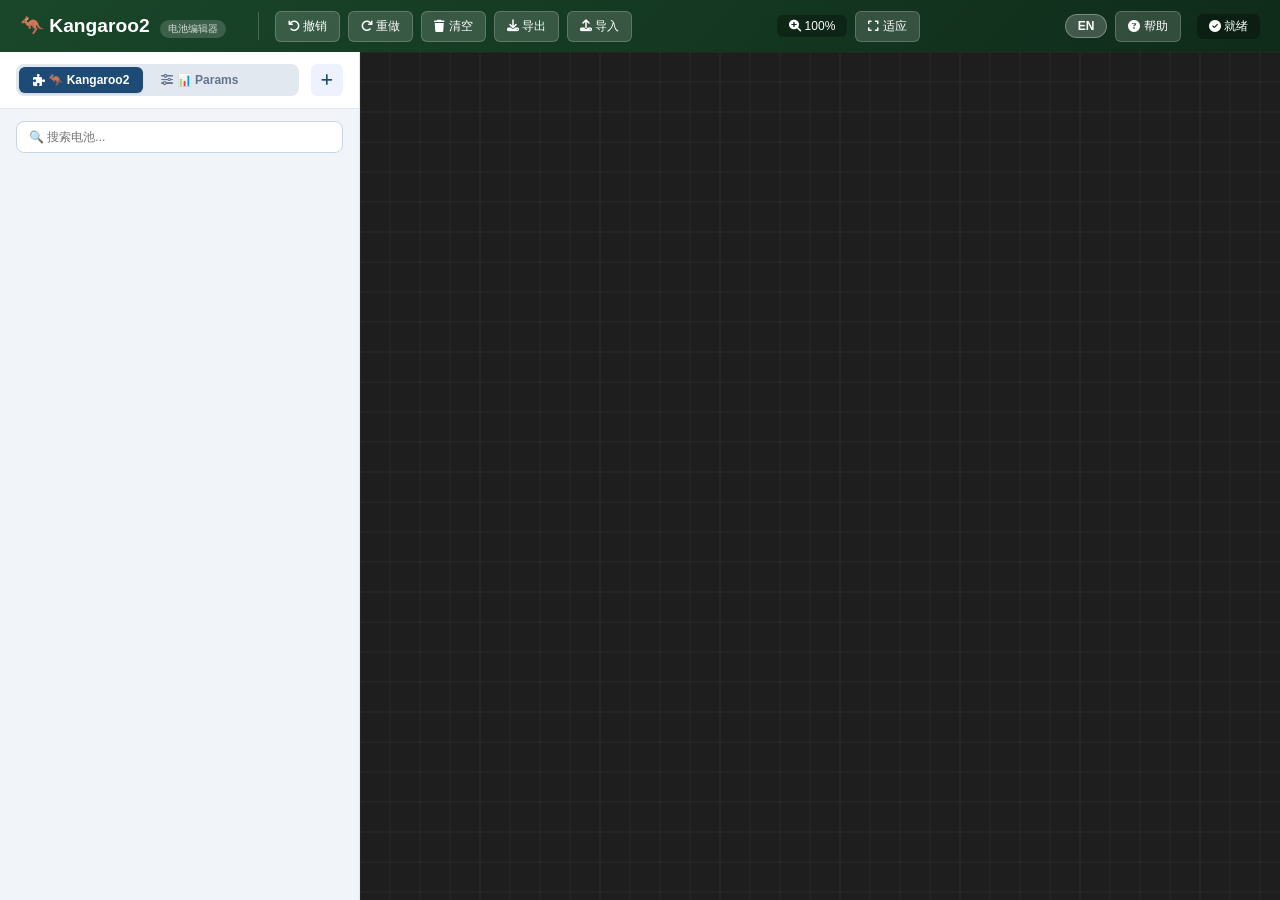
==== commit c6547aa5: "Update index.html" ====
--- a/index.html
+++ b/index.html
@@ -4,7 +4,7 @@
     <meta charset="UTF-8">
     <meta name="viewport" content="width=device-width, initial-scale=1.0, user-scalable=no, viewport-fit=cover">
     <link rel="stylesheet" href="https://cdnjs.cloudflare.com/ajax/libs/font-awesome/6.5.1/css/all.min.css">
-    <title>Kangaroo2 电池编辑器 - Grasshopper 风格</title>
+    <title>Grasshopper编辑器 - Rhino8</title>
     <link rel="stylesheet" href="css/style.css">
 </head>
 <body>
@@ -124,4 +124,4 @@
     <script src="js/canvas.js"></script>
     <script src="js/main.js"></script>
 </body>
-</html>+</html>
--- a/css/style.css
+++ b/css/style.css
@@ -120,6 +120,7 @@
     flex-shrink: 0;
 }
 
+/* 标签页切换样式 */
 .library-header {
     padding: 12px 16px;
     background: #ffffff;
@@ -127,23 +128,53 @@
     display: flex;
     justify-content: space-between;
     align-items: center;
-}
-
-.library-header h3 {
-    color: #1e4a76;
-    font-size: 14px;
+    gap: 12px;
+}
+
+.library-tabs {
+    display: flex;
+    gap: 4px;
+    background: #e2e8f0;
+    padding: 3px;
+    border-radius: 8px;
+    flex-wrap: wrap;
+    flex: 1;
+}
+
+.tab-btn {
+    padding: 6px 14px;
+    font-size: 12px;
     font-weight: 600;
+    border: none;
+    border-radius: 6px;
+    cursor: pointer;
+    transition: all 0.2s;
+    background: transparent;
+    color: #64748b;
+    white-space: nowrap;
+}
+
+.tab-btn.active {
+    background: #1e4a76;
+    color: white;
+    box-shadow: 0 1px 2px rgba(0,0,0,0.1);
+}
+
+.tab-btn:not(.active):hover {
+    background: #cbd5e1;
+    color: #1e293b;
 }
 
 .icon-btn {
     background: #eef2ff;
     border: none;
     color: #1e4a76;
-    width: 28px;
-    height: 28px;
+    width: 32px;
+    height: 32px;
     border-radius: 6px;
     cursor: pointer;
     transition: all 0.2s;
+    flex-shrink: 0;
 }
 
 .icon-btn:hover {
@@ -202,7 +233,6 @@
     box-shadow: 0 4px 12px -8px rgba(0,0,0,0.15);
 }
 
-/* 图标区域 */
 .card-icons-area {
     flex: 1;
     padding: 12px 8px;
@@ -219,7 +249,6 @@
 .card-icons-grid[data-columns="5"] { grid-template-columns: repeat(5, minmax(50px, 60px)); }
 .card-icons-grid[data-columns="6"] { grid-template-columns: repeat(6, minmax(45px, 55px)); }
 
-/* 图标项 - 可拖拽 */
 .card-icon-item {
     text-align: center;
     cursor: grab;
@@ -241,12 +270,12 @@
     cursor: grabbing;
 }
 
-/* 雪碧图图标 - 24x24 */
 .card-icon-sprite {
     width: 24px;
     height: 24px;
     margin: 0 auto 6px;
-    background-image: url('https://raw.githubusercontent.com/zhang1394725324/Rhino-gh-kangaroo-docs/main/img/sprites/kangaroo_icons.png');
+    /* 删除这一行，不再使用 CSS 固定背景 */
+    /* background-image: url('https://raw.githubusercontent.com/zhang1394725324/Rhino-gh-kangaroo-docs/main/img/sprites/kangaroo_icons.png'); */
     background-repeat: no-repeat;
     background-size: 240px 264px;
     display: block;
@@ -265,7 +294,6 @@
     padding: 0 2px;
 }
 
-/* 分类标题 */
 .category-title {
     background: #1e293b;
     padding: 10px 8px;
@@ -417,7 +445,6 @@
     color: white;
 }
 
-/* 颜色选择器 */
 .color-picker {
     display: flex;
     gap: 10px;
@@ -443,7 +470,6 @@
     border-color: #1e4a76;
 }
 
-/* 滚动条 */
 ::-webkit-scrollbar {
     width: 6px;
     height: 6px;
@@ -462,10 +488,33 @@
     background: #64748b;
 }
 
-/* 主内容区域 */
 .main-content {
     display: flex;
     flex: 1;
     overflow: hidden;
     min-height: 0;
 }
+
+/* 移动端适配 */
+@media (max-width: 768px) {
+    .component-library {
+        width: 280px;
+    }
+    
+    .tab-btn {
+        padding: 4px 10px;
+        font-size: 11px;
+    }
+    
+    .tool-btn span, .tool-btn-small span {
+        display: none;
+    }
+    
+    .tool-btn i, .tool-btn-small i {
+        margin-right: 0;
+    }
+    
+    .tool-btn, .tool-btn-small {
+        padding: 6px 10px;
+    }
+}
